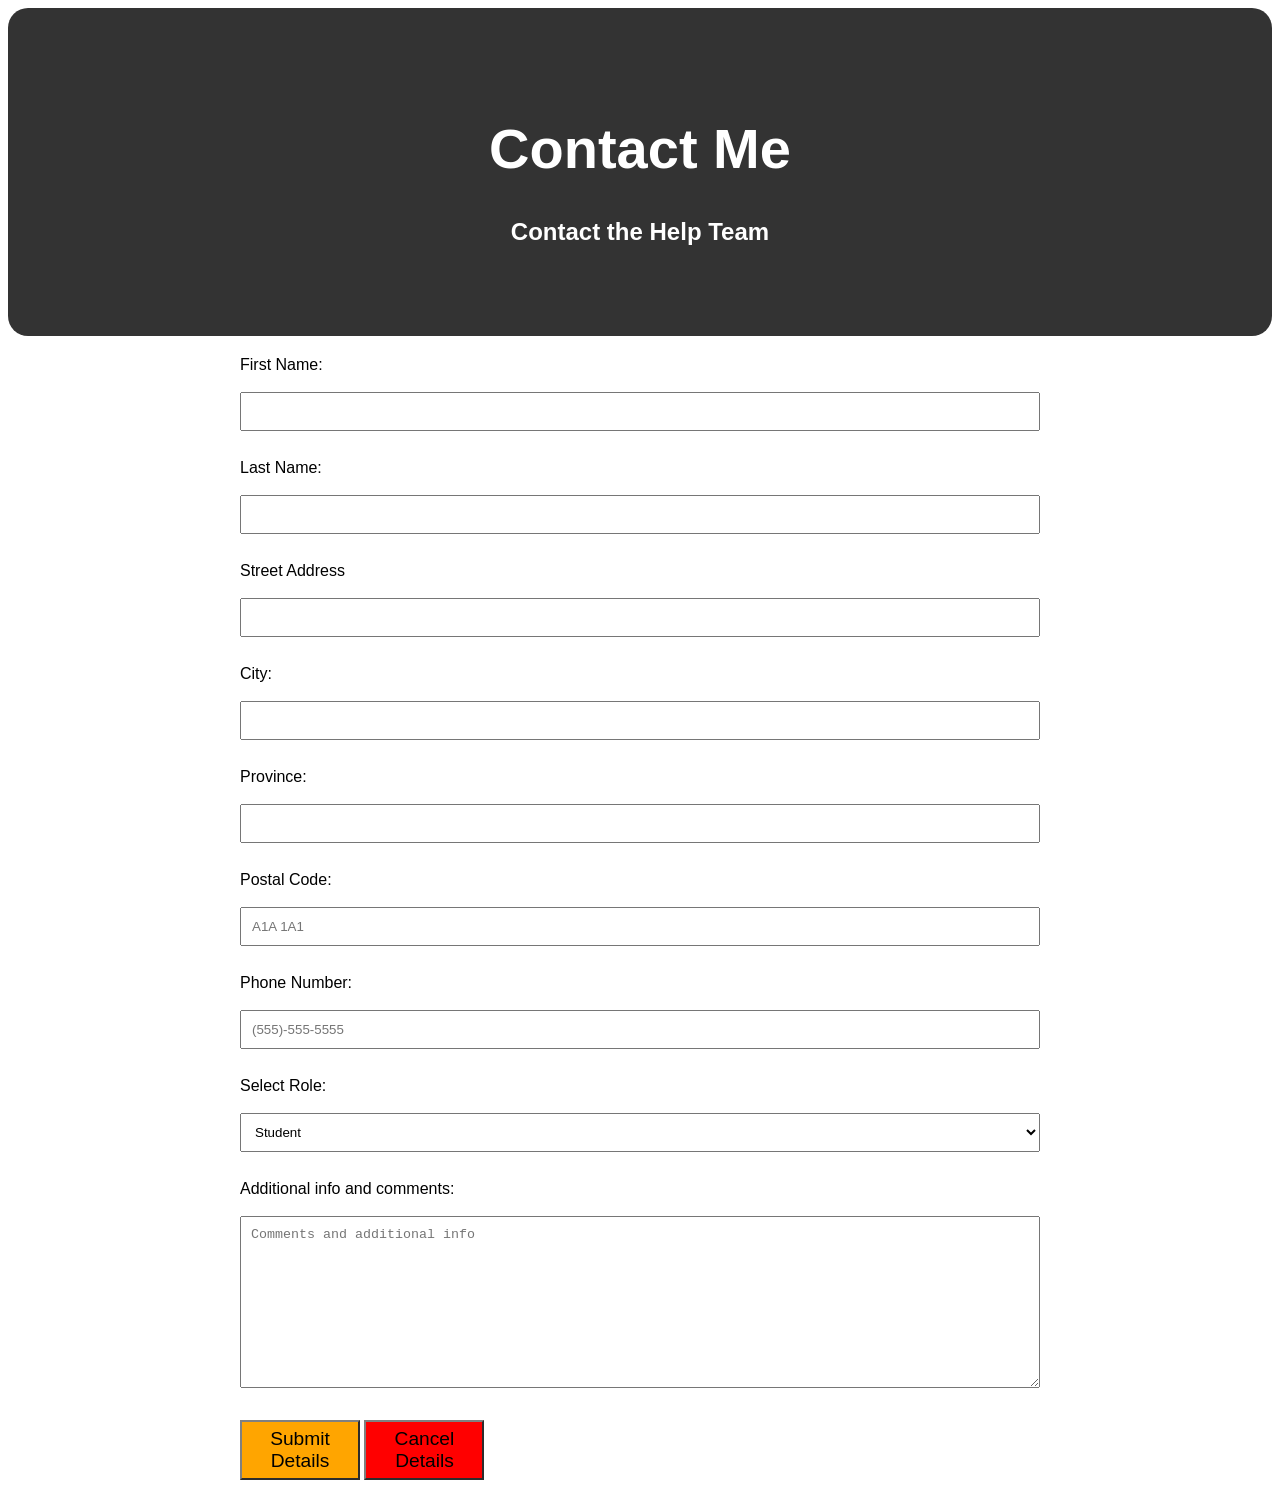
==== contactme_page.html @ 0a4fc9ab "Add files via upload" ====
<!doctype html>

<html>

<head>
	<meta charset="utf-8"/>
	<link rel="stylesheet" href="oform.css">
	<title> Contact Me </title>
</head>

<body>
	<div class="ContactHeading">
		<h1>
			Contact Me
			
			
		</h1>
		<h2>
			Contact the Help Team
		</h2>
	</div>
	
	<form name="cOrder" method="post" action="process_form.php">
		<label for="fName">First Name:</label>
		<br><br>
		<input type="text" id="fName" name="fName" required>
		<br><br>
		<label for="lName">Last Name:</label>
		<br><br>
		<input type="text" id="lName" name="lName" required>
		<br><br>
		<label for="street">Street Address</label>
		<br><br>
		<input type="text" id="street" name="street" required>
		<br><br>
		<label for="city">City:</label>
		<br><br>
		<input type="text" id="city" name="city" required>
		<br><br>
		<label for="province">Province:</label>
		<br><br>
		<input type="text" id="province" name="province" required>
		<br><br>
		<label for="postcode">Postal Code:</label>
		<br><br>
		<input type ="text" id="postcode" name="postcode" 
		pattern="[A-Za-Z][0-9][A-Za-z] ?[0-9][A-Za-z][0-9]" 
		placeholder="A1A 1A1" required>
		<br><br>
		<label for="phone">Phone Number:</label>
		<br><br>
		<input type ="text" id="phone" name="phone"
		pattern="[0-9]{3}-[0-9]{3}-[0-9]{4}"
		placeholder="(555)-555-5555">
		<br><br>
		<label for="role">Select Role:</label>
		<br><br>
		<select id="role" name="role">
			<option value="student">Student</option>
			<option value="parent">Parent</option>
			<option value="dancer">Dancer</option>
			<option value="performer">Performer</option>
		</select>
		<br><br>
		<label for="comments">Additional info and comments:</label>
		<br><br>
		<textarea id="comments" name="comments" rows="10" cols="30" placeholder="Comments and additional info"></textarea>
		<br><br>
		
		<button class="submitButton" type="submit">Submit Details</button>
		<button class="cancelButton"type="reset">Cancel Details</button>
		
	</form>
</body>

</html>
---- oform.css ----
body {
	font-family: Arial, sans-serif;
	text-align: center;
}
h1 {
	font-size: 3.5rem;
}
.ContactHeading{
	background-color: #333333;
	padding:70px;
	border-radius: 20px;
	color: white;
}

form{
	width: 800px;
	margin: 0 auto;
	position: relative;
	text-align: left;
	margin-top: 20px;
}

.submitButton{
	width: 120px;
	height: 60px;
	background-color: orange;
	border-color: grey;
	font-size: 1.2rem;
}
.cancelButton{
	width: 120px;
	height: 60px;
	background-color: red;
	border-color: grey;
	font-size: 1.2rem;
}

input, select, textarea {
	width: 100%;
	max-width: 1000px;
	padding: 10px;
	margin-bottom: 10px;
	box-sizing: border-box;
}
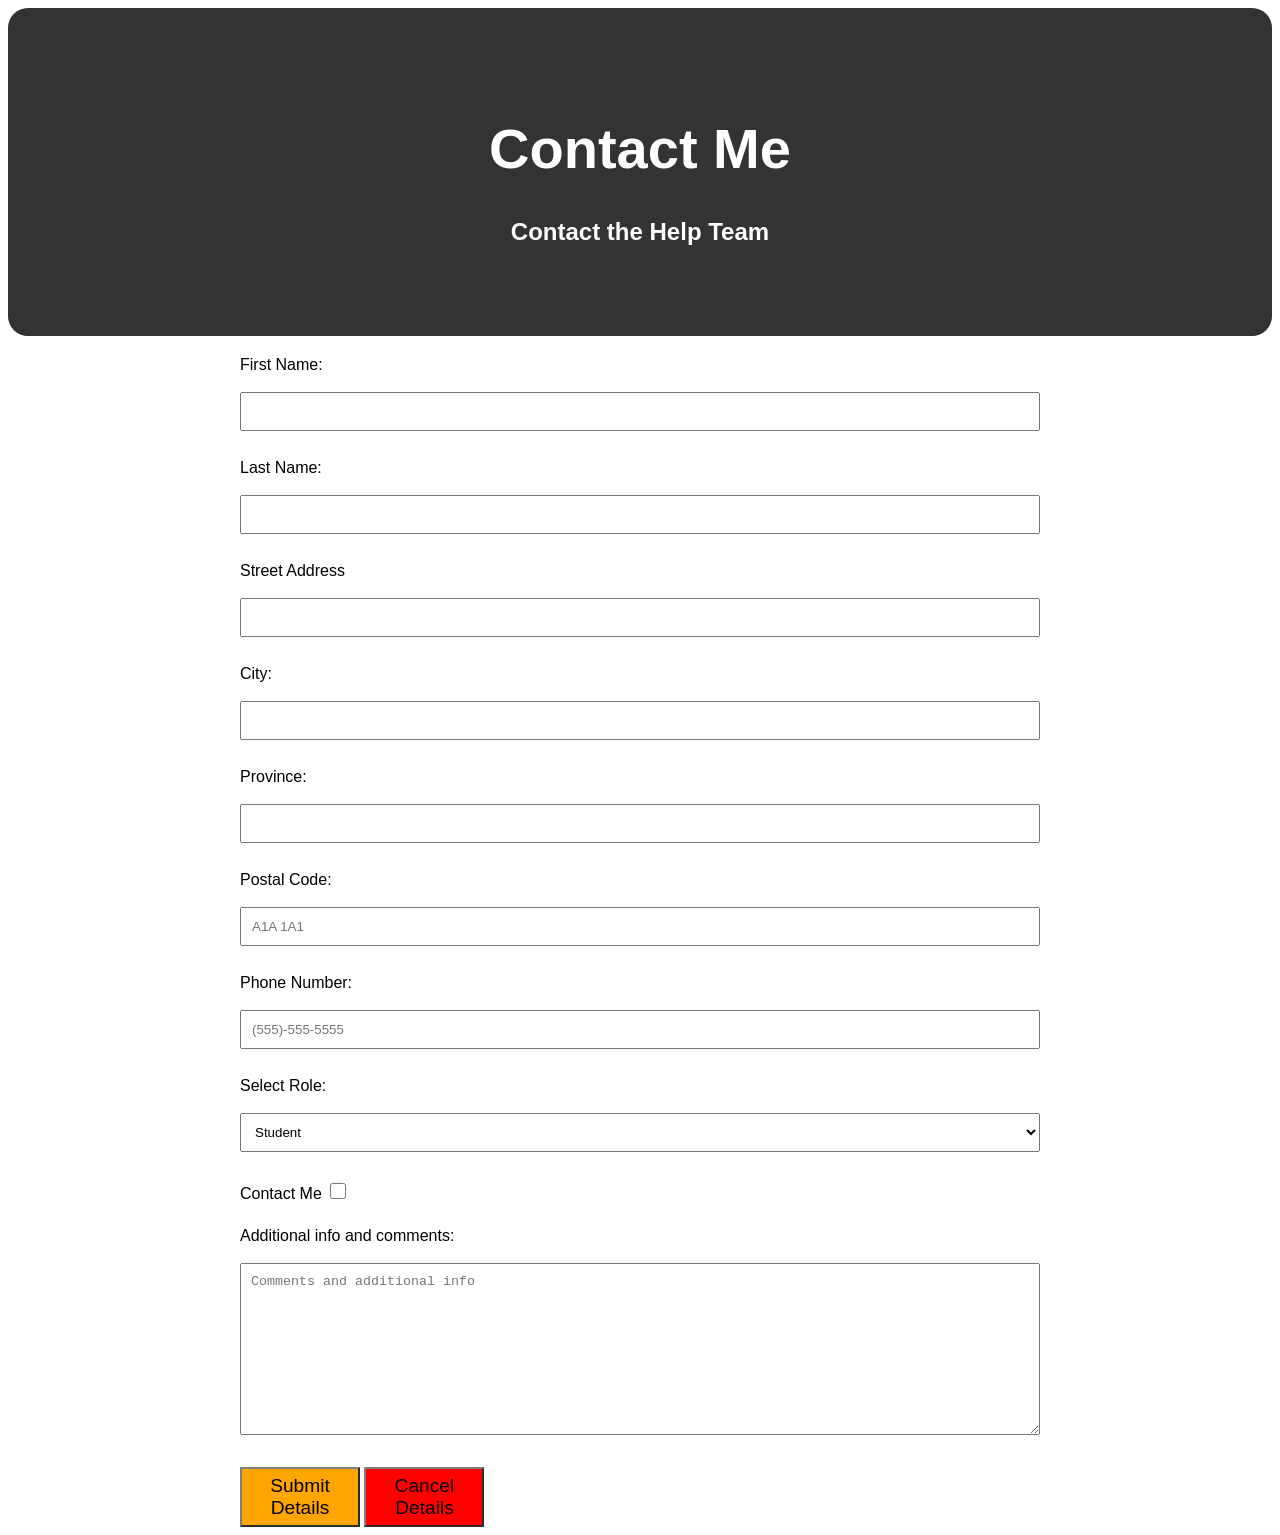
==== commit 9a146e6d: "Add files via upload" ====
--- a/contactme_page.html
+++ b/contactme_page.html
@@ -51,7 +51,7 @@
 		<br><br>
 		<input type ="text" id="phone" name="phone"
 		pattern="[0-9]{3}-[0-9]{3}-[0-9]{4}"
-		placeholder="(555)-555-5555">
+		placeholder="(555)-555-5555" required>
 		<br><br>
 		<label for="role">Select Role:</label>
 		<br><br>
@@ -61,6 +61,11 @@
 			<option value="dancer">Dancer</option>
 			<option value="performer">Performer</option>
 		</select>
+		<br><br>
+		<label for="contactMe">
+		Contact Me
+		<input type="checkbox" id="contactMe" name="contactMe" required>
+		</label>
 		<br><br>
 		<label for="comments">Additional info and comments:</label>
 		<br><br>
--- a/oform.css
+++ b/oform.css
@@ -35,6 +35,11 @@
 	font-size: 1.2rem;
 }
 
+input[type="checkbox"] {
+	  width: 1rem;
+	  height: 1rem;
+}
+
 input, select, textarea {
 	width: 100%;
 	max-width: 1000px;
